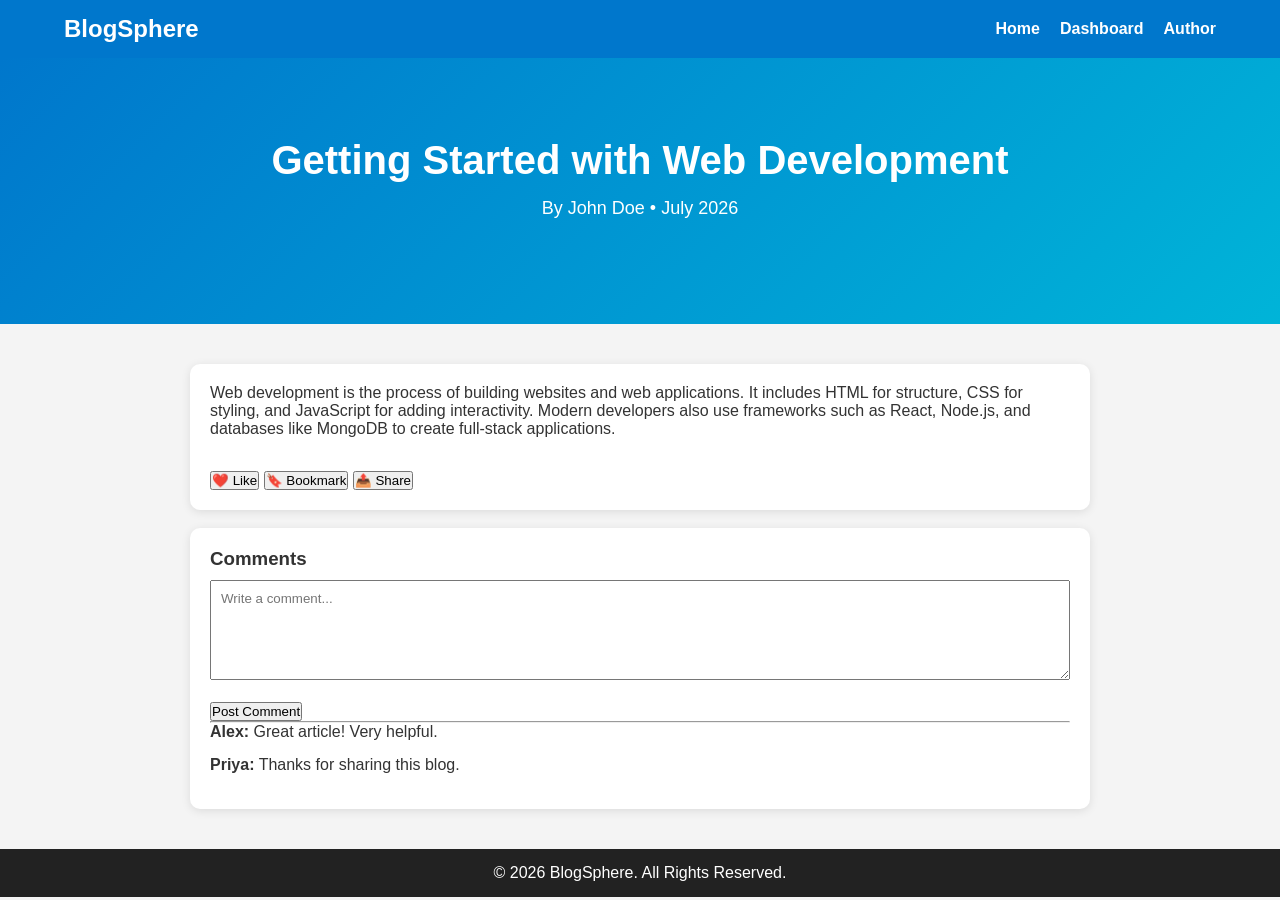
==== post.html @ c784d3a8 "Create post.html" ====
<!DOCTYPE html>
<html lang="en">
<head>
<meta charset="UTF-8">
<meta name="viewport" content="width=device-width, initial-scale=1.0">
<title>Blog Post - BlogSphere</title>
<link rel="stylesheet" href="style.css">
</head>

<body>

<header>
<nav>
<h1>BlogSphere</h1>
<ul>
<li><a href="index.html">Home</a></li>
<li><a href="dashboard.html">Dashboard</a></li>
<li><a href="profile.html">Author</a></li>
</ul>
</nav>
</header>

<section class="hero">
<h2>Getting Started with Web Development</h2>
<p>By John Doe • July 2026</p>
</section>

<div style="width:90%;max-width:900px;margin:40px auto;">

<div class="card">

<p>
Web development is the process of building websites and web applications.
It includes HTML for structure, CSS for styling, and JavaScript for adding
interactivity. Modern developers also use frameworks such as React,
Node.js, and databases like MongoDB to create full-stack applications.
</p>

<br>

<button>❤️ Like</button>
<button>🔖 Bookmark</button>
<button>📤 Share</button>

</div>

<br>

<div class="card">
<h3>Comments</h3>

<textarea placeholder="Write a comment..."
style="width:100%;height:100px;padding:10px;"></textarea>

<br><br>

<button>Post Comment</button>

<hr>

<p><strong>Alex:</strong> Great article! Very helpful.</p>
<p><strong>Priya:</strong> Thanks for sharing this blog.</p>

</div>

</div>

<footer>
<p>© 2026 BlogSphere. All Rights Reserved.</p>
</footer>

<script src="script.js"></script>

</body>
</html>
---- style.css ----
*{
    margin:0;
    padding:0;
    box-sizing:border-box;
    font-family:Arial,sans-serif;
}

body{
    background:#f4f4f4;
    color:#333;
    transition:.3s;
}

header{
    background:#0077cc;
    color:#fff;
    padding:15px 0;
}

nav{
    width:90%;
    margin:auto;
    display:flex;
    justify-content:space-between;
    align-items:center;
}

nav ul{
    display:flex;
    list-style:none;
}

nav ul li{
    margin-left:20px;
}

nav ul li a{
    color:#fff;
    text-decoration:none;
    font-weight:bold;
}

#theme-btn{
    border:none;
    background:#fff;
    padding:8px 12px;
    border-radius:6px;
    cursor:pointer;
}

.hero{
    text-align:center;
    padding:80px 20px;
    background:linear-gradient(135deg,#0077cc,#00b4d8);
    color:white;
}

.hero h2{
    font-size:40px;
    margin-bottom:15px;
}

.hero p{
    font-size:18px;
    margin-bottom:25px;
}

.btn{
    display:inline-block;
    background:#fff;
    color:#0077cc;
    padding:12px 20px;
    border-radius:8px;
    text-decoration:none;
    font-weight:bold;
}

.search{
    text-align:center;
    margin:30px;
}

.search input{
    width:80%;
    max-width:500px;
    padding:12px;
    border:1px solid #ccc;
    border-radius:8px;
}

.blogs{
    width:90%;
    margin:auto;
    display:grid;
    grid-template-columns:repeat(auto-fit,minmax(280px,1fr));
    gap:20px;
    padding-bottom:40px;
}

.card{
    background:#fff;
    padding:20px;
    border-radius:10px;
    box-shadow:0 2px 10px rgba(0,0,0,.1);
}

.card h3{
    margin-bottom:10px;
}

.card p{
    margin-bottom:15px;
}

.card a{
    color:#0077cc;
    text-decoration:none;
    font-weight:bold;
}

footer{
    background:#222;
    color:#fff;
    text-align:center;
    padding:15px;
}

.dark{
    background:#121212;
    color:white;
}

.dark .card{
    background:#1e1e1e;
    color:white;
}

.dark .search input{
    background:#2c2c2c;
    color:white;
    border:none;
}

@media(max-width:768px){
    nav{
        flex-direction:column;
        gap:15px;
    }

    nav ul{
        flex-direction:column;
        text-align:center;
    }

    nav ul li{
        margin:10px 0;
    }

    .hero h2{
        font-size:30px;
    }
}
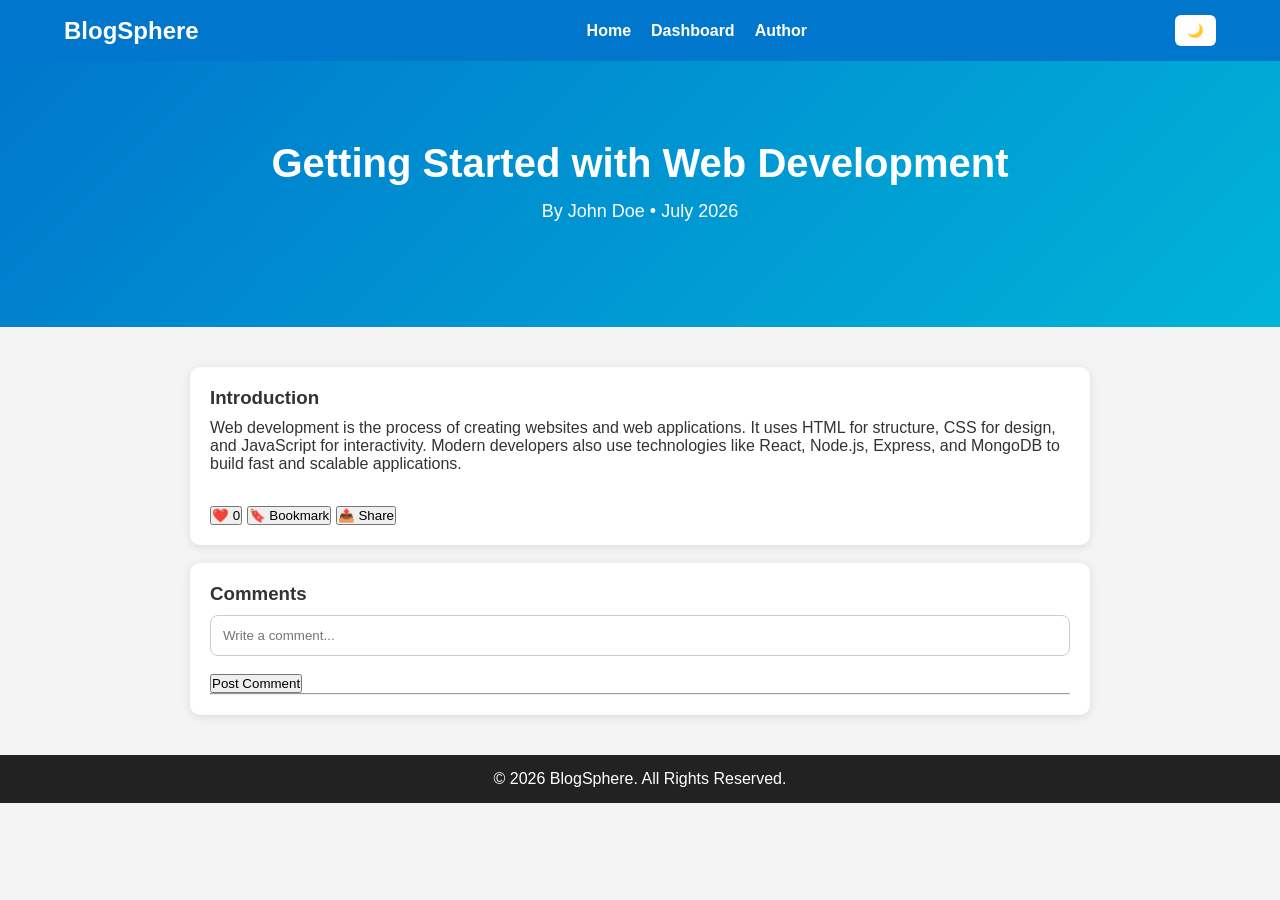
==== commit da55ba2a: "Update post.html" ====
--- a/post.html
+++ b/post.html
@@ -12,11 +12,15 @@
 <header>
 <nav>
 <h1>BlogSphere</h1>
+
 <ul>
 <li><a href="index.html">Home</a></li>
 <li><a href="dashboard.html">Dashboard</a></li>
 <li><a href="profile.html">Author</a></li>
 </ul>
+
+<button id="theme-btn">🌙</button>
+
 </nav>
 </header>
 
@@ -29,16 +33,18 @@
 
 <div class="card">
 
+<h3>Introduction</h3>
+
 <p>
-Web development is the process of building websites and web applications.
-It includes HTML for structure, CSS for styling, and JavaScript for adding
-interactivity. Modern developers also use frameworks such as React,
-Node.js, and databases like MongoDB to create full-stack applications.
+Web development is the process of creating websites and web applications.
+It uses HTML for structure, CSS for design, and JavaScript for interactivity.
+Modern developers also use technologies like React, Node.js, Express, and
+MongoDB to build fast and scalable applications.
 </p>
 
 <br>
 
-<button>❤️ Like</button>
+<button onclick="likePost(this)">❤️ 0</button>
 <button>🔖 Bookmark</button>
 <button>📤 Share</button>
 
@@ -47,19 +53,22 @@
 <br>
 
 <div class="card">
+
 <h3>Comments</h3>
 
-<textarea placeholder="Write a comment..."
-style="width:100%;height:100px;padding:10px;"></textarea>
+<input
+type="text"
+id="commentInput"
+placeholder="Write a comment..."
+style="width:100%;padding:12px;border-radius:8px;border:1px solid #ccc;">
 
 <br><br>
 
-<button>Post Comment</button>
+<button onclick="addComment()">Post Comment</button>
 
 <hr>
 
-<p><strong>Alex:</strong> Great article! Very helpful.</p>
-<p><strong>Priya:</strong> Thanks for sharing this blog.</p>
+<div id="commentList"></div>
 
 </div>
 
